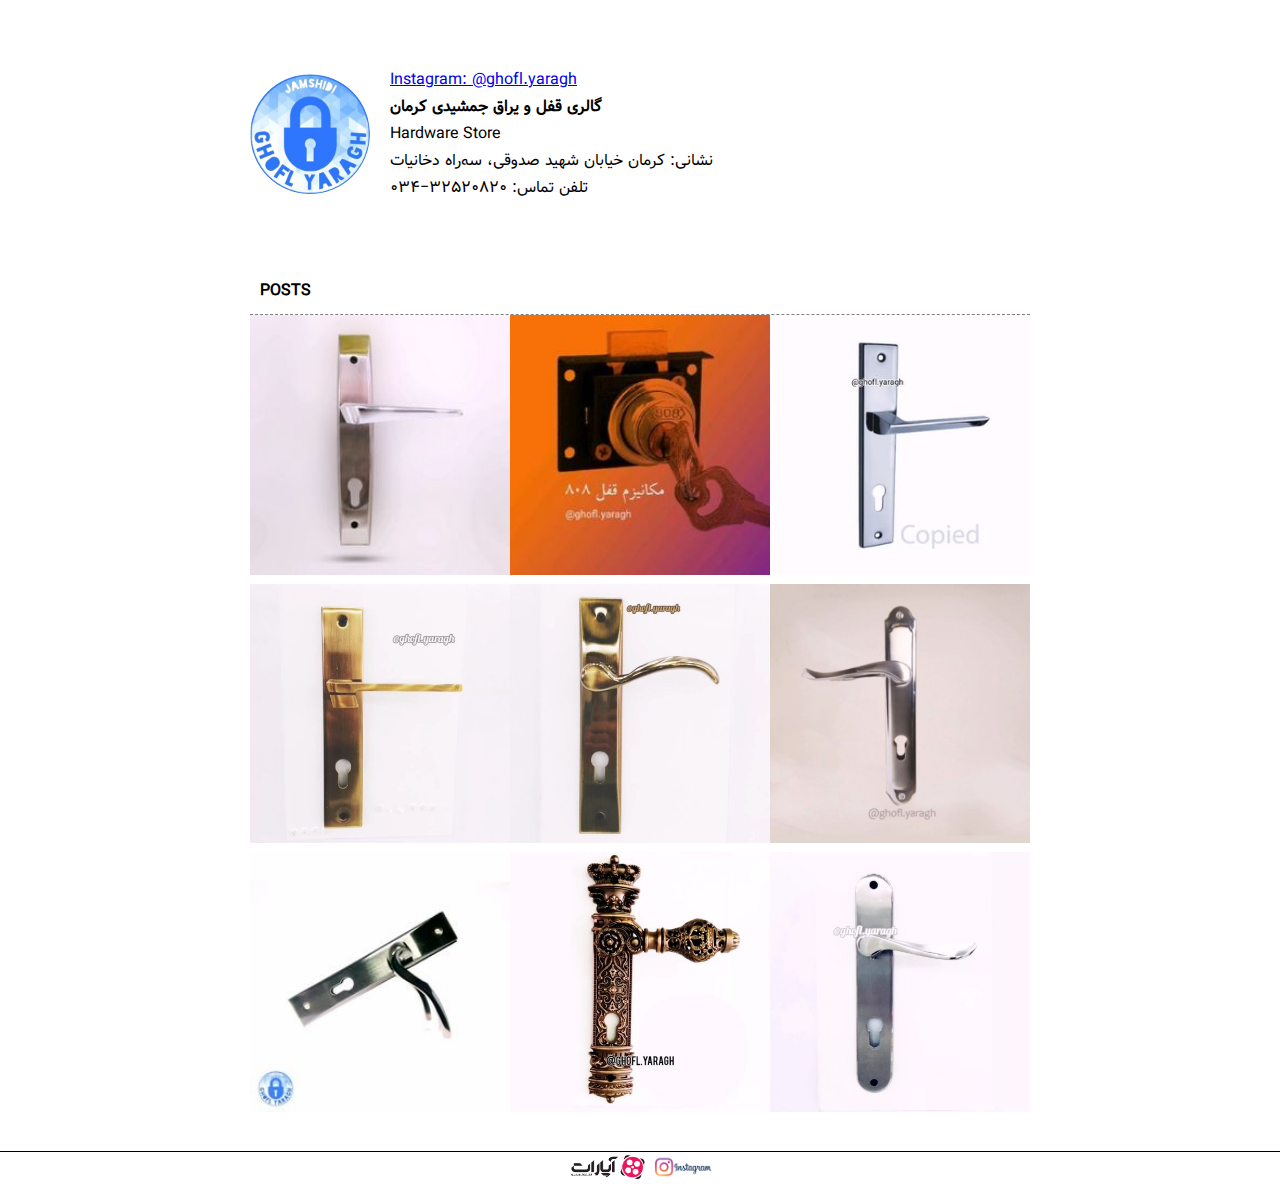
==== index.html @ 88150ed8 "first commit" ====
<!DOCTYPE html>
<script type="text/javascript" src="assets/js/index.js" defer></script>
<script type="text/javascript" src="assets/js/data.js"></script>
<link rel="stylesheet" type="text/css" href="assets/css/stylesheet.css">
<meta charset="UTF-8">

<html>
<header>
    <title> گالری قفل و یراق کرمان</title>
    <meta name="viewport" content="width=device-width, initial-scale=1.0">
</header>
<body>
<div class="root">

    <div class="indent-root">
        <div class="header">
            <img class="avatar" src="./assets/images/icon.jpg" alt="Avatar"/>
            <div class="description">
                <p class="detail">
                    <a class="username" href="https://www.instagram.com/ghofl.yaragh/">Instagram: @ghofl.yaragh</a>
                    <br>
                    <b>گالری قفل و یراق جمشیدی کرمان</b>
                    <br>
                    Hardware Store
                    <br>
                    نشانی: کرمان خیابان شهید صدوقی، سه‌راه دخانیات
                    <br>
                    تلفن تماس: ۳۲۵۲۰۸۲۰−۰۳۴
                </p>
            </div>
        </div>
        <div class="separator"><b>POSTS</b></div>
        <div class="content" style="width: 100%">
            <div id="post-grid"></div>
        </div>
    </div>
    <div class="footer">
        <a href="https://www.aparat.com/ghofl.yaragh">
            <img class="logo" src="assets/images/aparat_logo.png" alt="aparat-logo">
        </a>
        <a href="https://www.instagram.com/ghofl.yaragh">
            <img class="logo" src="assets/images/instagram_logo.png" alt="insta-logo">
        </a>
    </div>
</div>
</body>
</html>
---- assets/css/stylesheet.css ----
html {
    font-size: 16px;
    font-family: Dirooz;
    scroll-behavior: smooth;
    /*margin: 30px 100px 30px 100px;*/
}

body{
    margin: 0;
}

.root {
    display: flex;
    flex-direction: column;
    align-items: center;
    justify-content: center;
}

.indent-root{
    margin:0 250px
}

.header {
    display: flex;
    flex-direction: row;
    justify-content: flex-start;
    align-items: center;
    width: 100%;
    margin: 50px 0 50px 0;
}

.avatar {
    max-width: 120px;
    max-height: 120px;
    border-radius: 50%;
}

.description {
    display: block;
    margin-left: 20px;
}

.separator{
    /*border-top: 1px dashed gray;*/
    border-bottom: 1px dashed gray;
    padding: 10px;
}

#post-grid {
    display: flex;
    flex-direction: column-reverse;
    align-items: center;
    justify-content: center;
    width: 100%;
}

.post-row {
    display: flex;
    justify-content: center;
    flex-direction: row;
    -webkit-box-orient: horizontal;
    -webkit-box-direction: normal;
    width: 100%;

}

.post-obj {
    display: block;
    position: relative;
    width: 33.3%;


}

.post {
    /*color: rgba(var(--fe0,0,55,107),1);*/
    text-decoration: none;
}

/*.post-content {*/
/*    !*background-color: rgba(var(--bb2,239,239,239),1);*!*/
/*    display: block;*/
/*    width: 100%;*/

/*}*/

.post-img-container {
    display: block;
    overflow: hidden;
    /*padding-bottom: 100%;*/
}

.post-img {
    object-fit: cover;
    width: 100%;
    -webkit-user-select: none;
    -moz-user-select: none;
    -ms-user-select: none;
    user-select: none;

}

.logo{
    height: 30px;
    /*width: 20px;*/
    margin: 2px;
    display: block;
}

.footer{
    margin-top: 30px;
    width: 100%;
    height: 30px ;
    background-color: white;
    border-top: 1px solid black;
    display: flex;
    justify-content: center;
    align-items: center;
}

@font-face {
    font-family: "Dirooz";
    src: url("../fonts/Dirooz.ttf");
    font-display: swap;
}

@media screen and (max-width: 600px) {
    .header{
        flex-direction: column;
        margin-bottom: 10px;
    }
    .description .detail{
        text-align: center;
    }
    .separator{
        text-align: center;
    }
    .indent-root{
        margin: 0;
    }
}
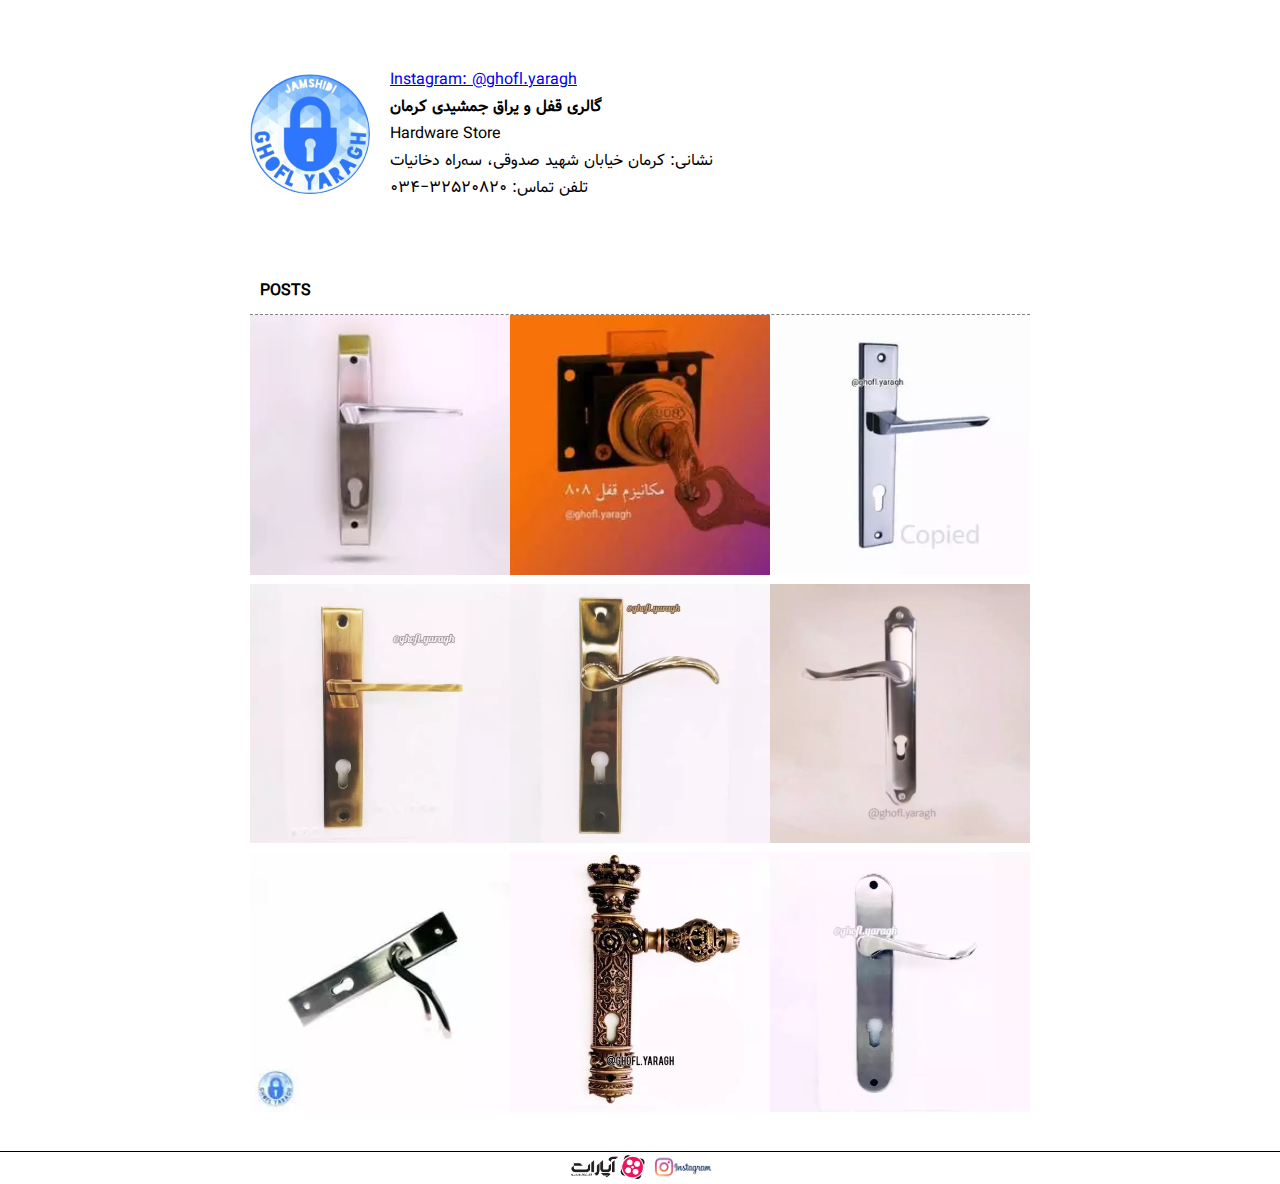
==== commit 224e1eef: "adding website icon and changing social icons src" ====
--- a/index.html
+++ b/index.html
@@ -5,10 +5,11 @@
 <meta charset="UTF-8">
 
 <html>
-<header>
+<head>
     <title> گالری قفل و یراق کرمان</title>
     <meta name="viewport" content="width=device-width, initial-scale=1.0">
-</header>
+    <link rel="icon" href="assets/images/webp/icon_original.webp">
+</head>
 <body>
 <div class="root">
 
@@ -36,10 +37,10 @@
     </div>
     <div class="footer">
         <a href="https://www.aparat.com/ghofl.yaragh">
-            <img class="logo" src="assets/images/aparat_logo.png" alt="aparat-logo">
+            <img class="logo" src="assets/images/webp/aparat_logo.webp" alt="aparat-logo">
         </a>
         <a href="https://www.instagram.com/ghofl.yaragh">
-            <img class="logo" src="assets/images/instagram_logo.png" alt="insta-logo">
+            <img class="logo" src="assets/images/webp/instagram_logo.webp" alt="insta-logo">
         </a>
     </div>
 </div>
--- a/assets/css/stylesheet.css
+++ b/assets/css/stylesheet.css
@@ -132,6 +132,9 @@
     .description .detail{
         text-align: center;
     }
+    .description{
+        margin: 0;
+    }
     .separator{
         text-align: center;
     }
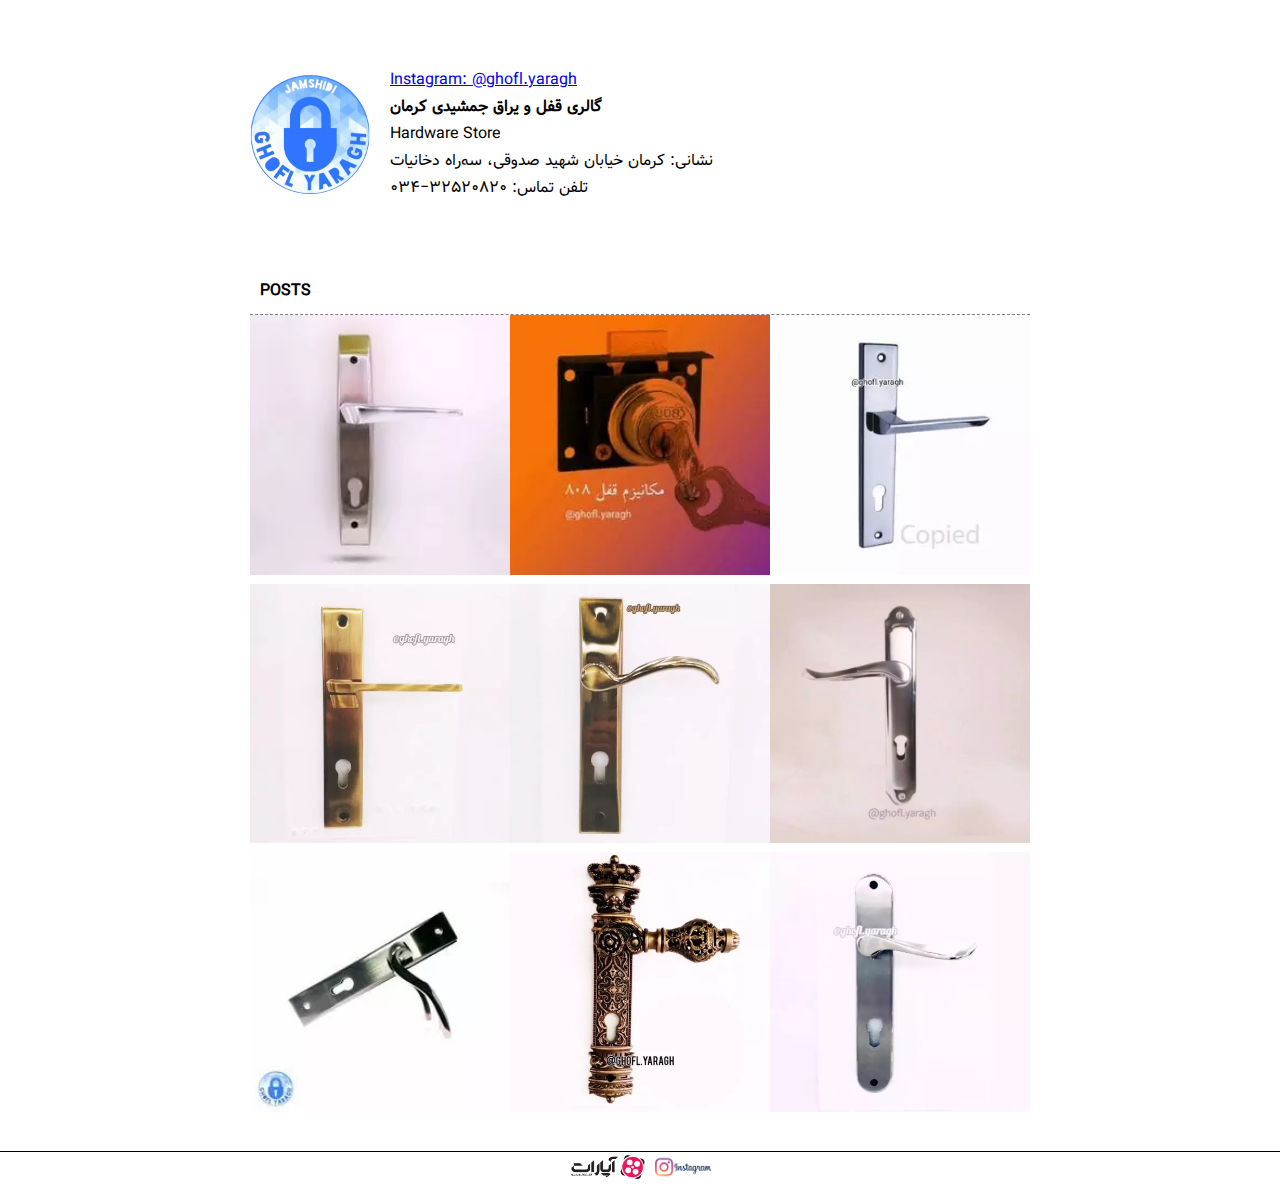
==== commit a4eeab1f: "fix some bug" ====
--- a/index.html
+++ b/index.html
@@ -4,7 +4,7 @@
 <link rel="stylesheet" type="text/css" href="assets/css/stylesheet.css">
 <meta charset="UTF-8">
 
-<html>
+<html lang="fa">
 <head>
     <title> گالری قفل و یراق کرمان</title>
     <meta name="viewport" content="width=device-width, initial-scale=1.0">
@@ -15,7 +15,7 @@
 
     <div class="indent-root">
         <div class="header">
-            <img class="avatar" src="./assets/images/icon.jpg" alt="Avatar"/>
+            <img class="avatar" src="./assets/images/webp/icon_original.webp" alt="Avatar"/>
             <div class="description">
                 <p class="detail">
                     <a class="username" href="https://www.instagram.com/ghofl.yaragh/">Instagram: @ghofl.yaragh</a>
